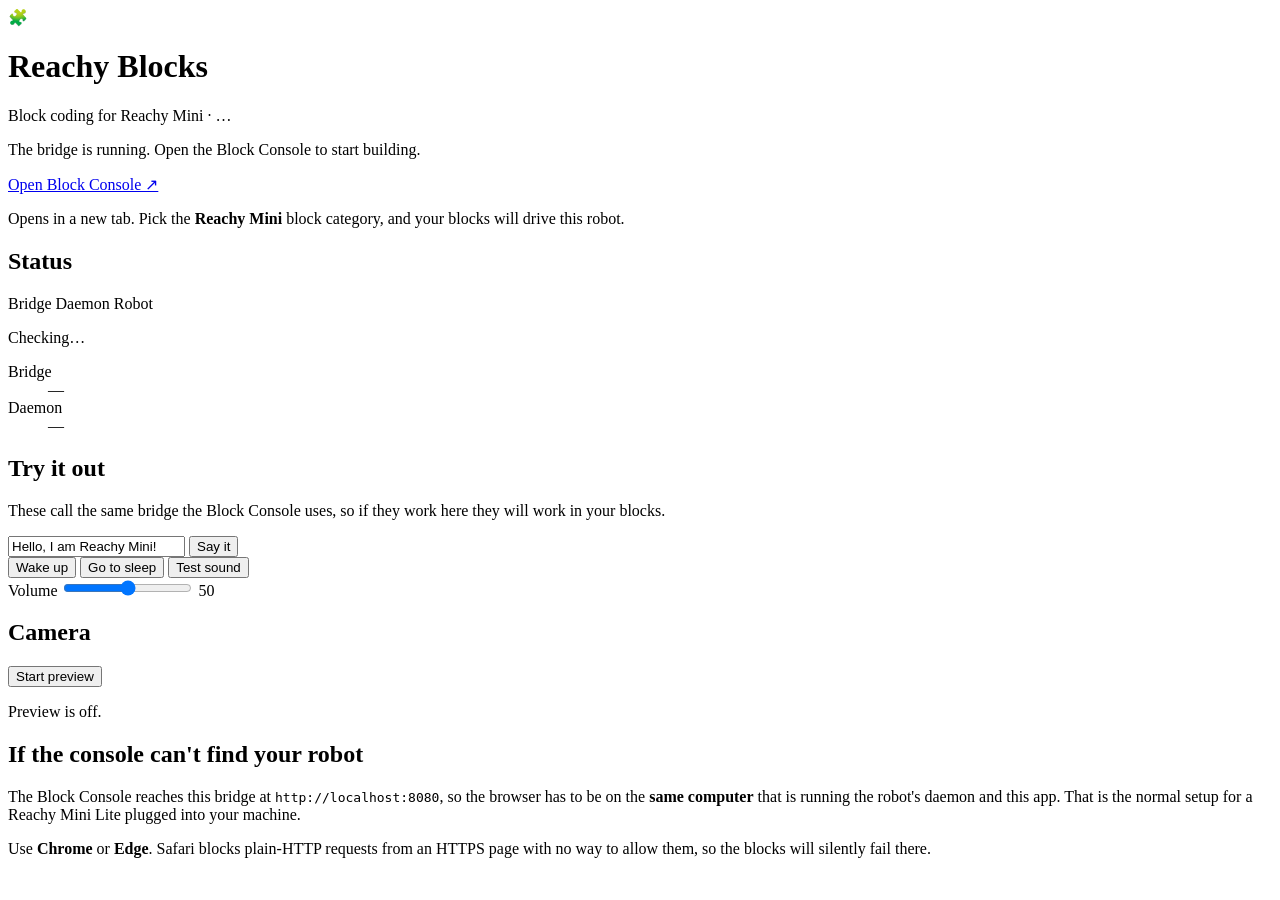
==== reachy_mini_blockly/static/index.html @ 1b3c7929 "Reachy Blocks as a Reachy Mini app Ports the WADSIH Reachy Blocks desktop launcher to a managed Reac" ====
<!DOCTYPE html>
<html lang="en">
<head>
  <meta charset="UTF-8" />
  <meta name="viewport" content="width=device-width, initial-scale=1.0" />
  <title>Reachy Blocks — Settings</title>
  <!-- The SDK serves this page at "/" but mounts assets under "/static/". -->
  <link rel="stylesheet" href="static/style.css" />
</head>
<body>
  <div class="wrap">

    <header>
      <div class="title">
        <span class="brick">🧩</span>
        <div>
          <h1>Reachy Blocks</h1>
          <div class="sub">Block coding for Reachy Mini · <span id="version">…</span></div>
        </div>
      </div>
    </header>

    <section class="card cta">
      <p class="lead">The bridge is running. Open the Block Console to start building.</p>
      <a id="consoleLink" class="btn primary" href="#" target="_blank" rel="noopener">
        Open Block Console ↗
      </a>
      <p class="hint">
        Opens in a new tab. Pick the <strong>Reachy Mini</strong> block category,
        and your blocks will drive this robot.
      </p>
    </section>

    <section class="card">
      <h2>Status</h2>
      <div class="pills">
        <span class="pill" id="pillBridge"><span class="dot wait"></span>Bridge</span>
        <span class="pill" id="pillDaemon"><span class="dot wait"></span>Daemon</span>
        <span class="pill" id="pillRobot"><span class="dot wait"></span>Robot</span>
      </div>
      <p class="hint" id="statusHint">Checking…</p>
      <dl class="kv">
        <dt>Bridge</dt><dd id="bridgeUrl">—</dd>
        <dt>Daemon</dt><dd id="daemonUrl">—</dd>
      </dl>
    </section>

    <section class="card">
      <h2>Try it out</h2>
      <p class="hint">These call the same bridge the Block Console uses, so if they
        work here they will work in your blocks.</p>

      <div class="row">
        <input id="sayText" type="text" value="Hello, I am Reachy Mini!"
               aria-label="Text for the robot to say" />
        <button class="btn" data-act="say">Say it</button>
      </div>

      <div class="row buttons">
        <button class="btn" data-act="wake">Wake up</button>
        <button class="btn" data-act="sleep">Go to sleep</button>
        <button class="btn" data-act="sound">Test sound</button>
      </div>

      <div class="row">
        <label for="volume">Volume</label>
        <input id="volume" type="range" min="0" max="100" value="50" />
        <output id="volumeOut">50</output>
      </div>

      <p class="result" id="result" role="status"></p>
    </section>

    <section class="card">
      <h2>Camera</h2>
      <div class="row buttons">
        <button class="btn" id="camToggle">Start preview</button>
      </div>
      <div class="preview">
        <img id="camImage" alt="Live camera preview from Reachy Mini" hidden />
        <p class="hint" id="camHint">Preview is off.</p>
      </div>
    </section>

    <section class="card note">
      <h2>If the console can't find your robot</h2>
      <p>
        The Block Console reaches this bridge at
        <code>http://localhost:8080</code>, so the browser has to be on the
        <strong>same computer</strong> that is running the robot's daemon and
        this app. That is the normal setup for a Reachy Mini Lite plugged into
        your machine.
      </p>
      <p>
        Use <strong>Chrome</strong> or <strong>Edge</strong>. Safari blocks
        plain-HTTP requests from an HTTPS page with no way to allow them, so the
        blocks will silently fail there.
      </p>
    </section>

  </div>
  <script src="static/main.js"></script>
</body>
</html>
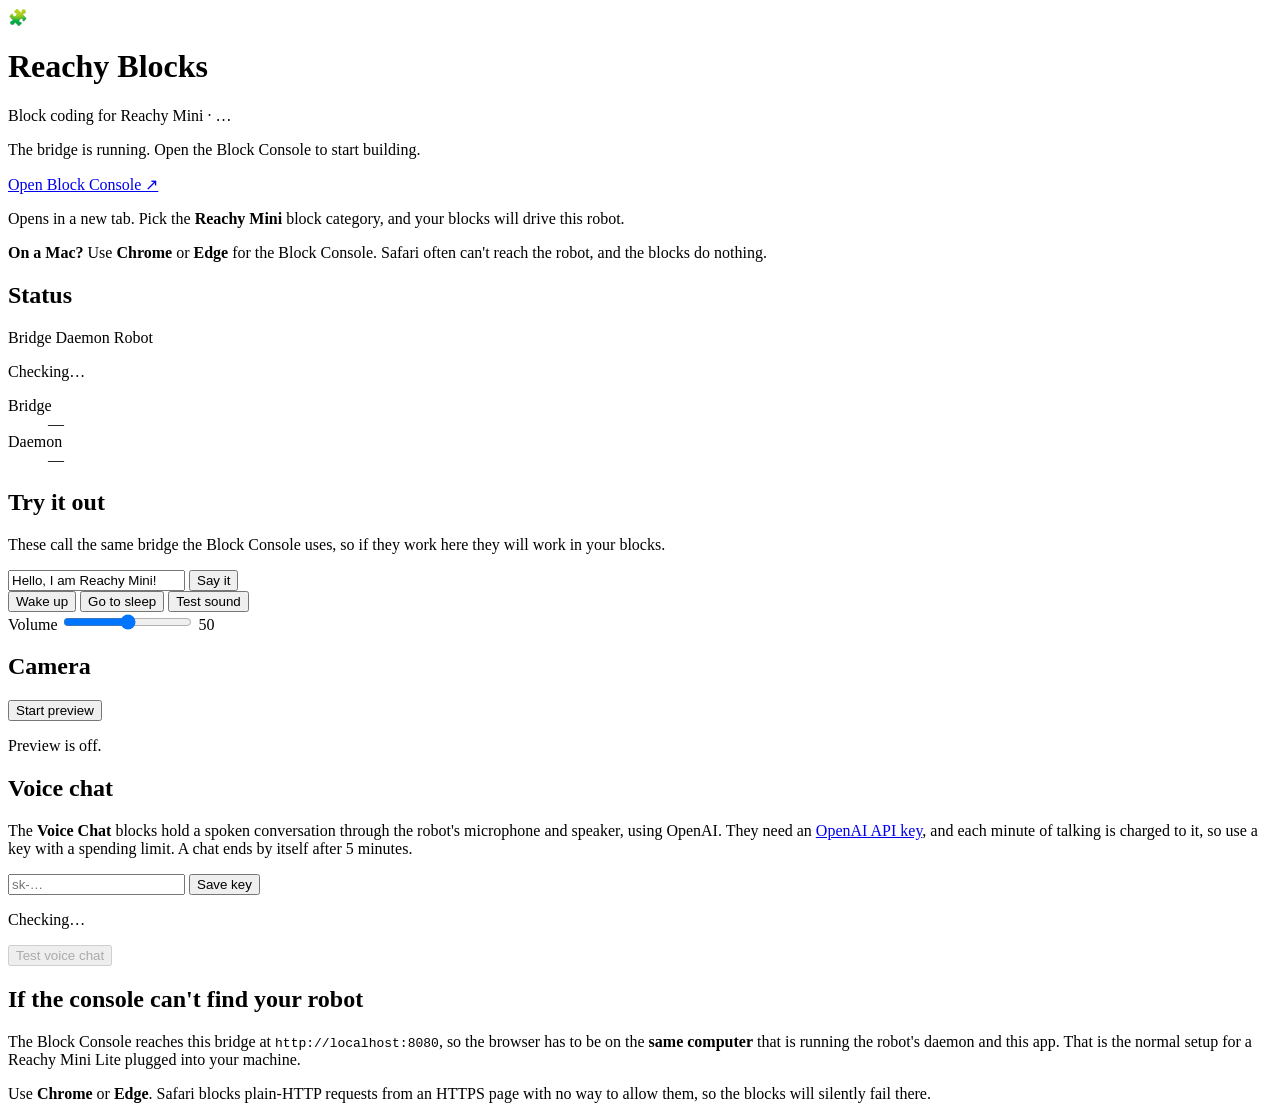
==== commit 5feae116: "Add voice chat: OpenAI Realtime through the robot's mic and speaker Serves the /voice_chat/* routes " ====
--- a/reachy_mini_blockly/static/index.html
+++ b/reachy_mini_blockly/static/index.html
@@ -28,6 +28,11 @@
       <p class="hint">
         Opens in a new tab. Pick the <strong>Reachy Mini</strong> block category,
         and your blocks will drive this robot.
+      </p>
+      <p class="hint">
+        <strong>On a Mac?</strong> Use <strong>Chrome</strong> or
+        <strong>Edge</strong> for the Block Console. Safari often can't reach
+        the robot, and the blocks do nothing.
       </p>
     </section>
 
@@ -82,6 +87,30 @@
       </div>
     </section>
 
+    <section class="card">
+      <h2>Voice chat</h2>
+      <p class="hint">
+        The <strong>Voice Chat</strong> blocks hold a spoken conversation through
+        the robot's microphone and speaker, using OpenAI. They need an
+        <a href="https://platform.openai.com/api-keys" target="_blank" rel="noopener">OpenAI API key</a>,
+        and each minute of talking is charged to it, so use a key with a spending
+        limit. A chat ends by itself after 5 minutes.
+      </p>
+
+      <div class="row">
+        <input id="voiceKey" type="password" placeholder="sk-…" autocomplete="off"
+               spellcheck="false" aria-label="OpenAI API key" />
+        <button class="btn" id="voiceKeySave">Save key</button>
+        <button class="btn" id="voiceKeyRemove" hidden>Remove</button>
+      </div>
+      <p class="hint" id="voiceKeyHint">Checking…</p>
+
+      <div class="row buttons">
+        <button class="btn" id="voiceTest" disabled>Test voice chat</button>
+      </div>
+      <p class="result" id="voiceResult" role="status"></p>
+    </section>
+
     <section class="card note">
       <h2>If the console can't find your robot</h2>
       <p>
